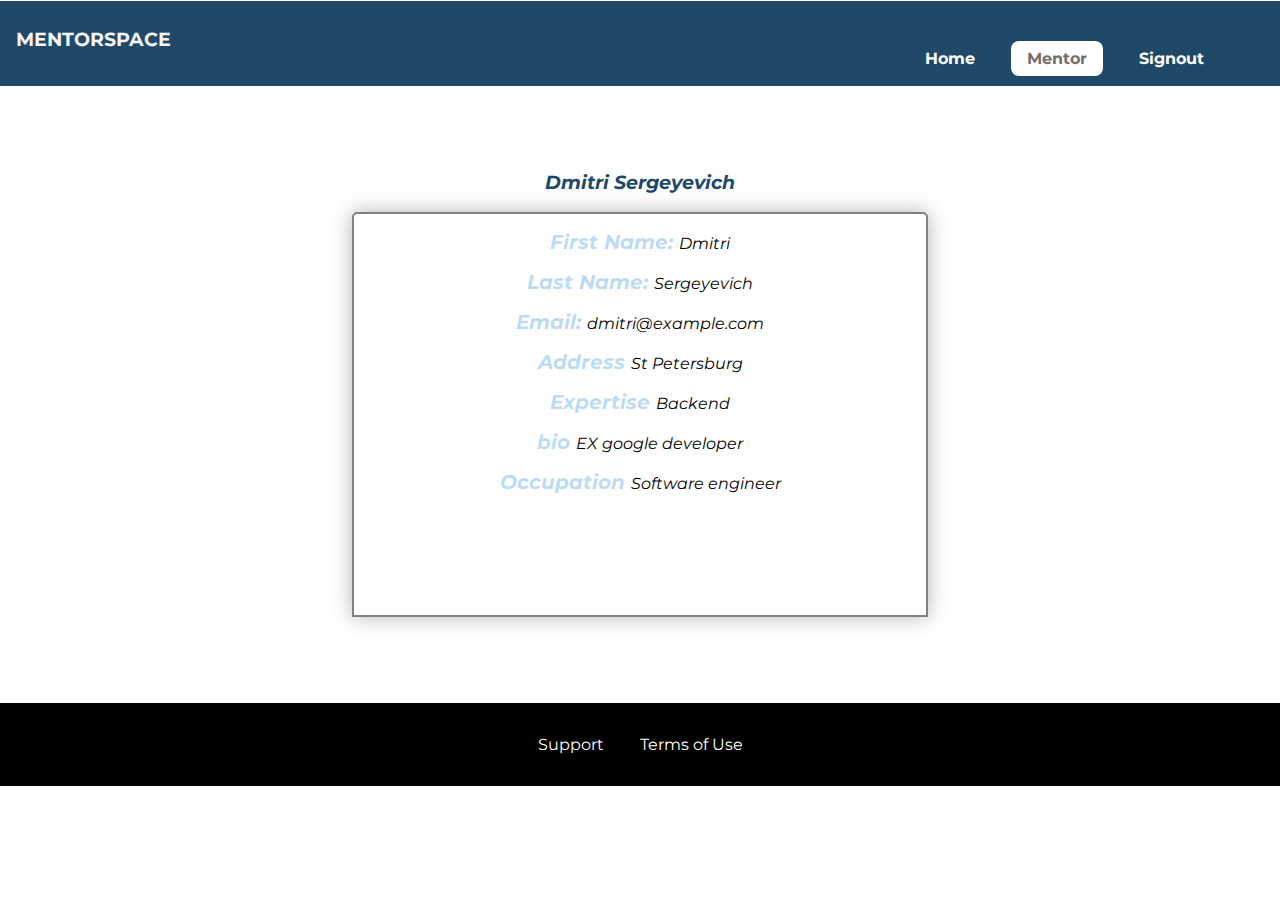
==== mentor.html @ faa6af89 "Merge pull request #5 from Muhire-Josue/ft-mentorUI-167824323" ====
<!DOCTYPE html>
<html lang="en">

<head>
    <meta charset="UTF-8">
    <meta http-equiv="X-UA-Compatible" content="ie=edge">
    <meta name="viewport" content="width=device-width, initial-scale=1.0">
    <title>MENTORSPACE</title>
    <!-- <link rel="shortcut icon" href="favicon.png"> -->
    <link href="https://fonts.googleapis.com/css?family=Anton" rel="stylesheet">
    <link href="https://fonts.googleapis.com/css?family=Montserrat:400,700" rel="stylesheet">
    <link rel="stylesheet" href="css/style.css">
</head>

<body>
    <div class="backdrop"></div>
    <div class="modal">
        <h1 class="modal__title">Do you want to continue?</h1>
        <div class="modal__actions">
            <a href="start-hosting/index.html" class="modal__action">Yes!</a>
            <button class="modal__action modal__action--negative" type="button">No!</button>
        </div>
    </div>
    <header class="main-header">
        <div>
            <button class="toggle-button">
                <span class="toggle-button__bar"></span>
                <span class="toggle-button__bar"></span>
                <span class="toggle-button__bar"></span>
            </button>
            <a href="../index.html" class="main-header__brand">
                <h3>MENTORSPACE</h3>
            </a>
        </div>
        <nav class="main-nav">
            <ul class="main-nav__items">
                <li class="main-nav__item ">
                    <a href="../index.html">Home</a>
                </li>
                <li class="main-nav__item active">
                    <a href="mentor.html">Mentor</a>
                </li>
                <li class="main-nav__item">
                    <a href="signin.html">Signout</a>
                </li>
            </ul>
        </nav>
    </header>
    <nav class="mobile-nav">
        <ul class="mobile-nav__items">
            <li class="mobile-nav__item">
                <a href="../index.html">Home</a>
            </li>
            <li class="mobile-nav__item active">
                <a href="mentor.html">Mentor</a>
            </li>
            <li class="mobile-nav__item mobile-nav__item--cta">
                <a href="signin.html">Signout</a>
            </li>
        </ul>
    </nav>
    <br /><br /><br /><br /><br /><br /><br />
    <br />
    <center>
        <h3 id="mentor-title">Dmitri Sergeyevich</h3>
        <div class="mentor-info">
            <p><span>First Name: </span>Dmitri</p>
            <p><span>Last Name: </span>Sergeyevich</p>
            <p><span>Email: </span>dmitri@example.com</p>
            <p><span>Address </span>St Petersburg</p>
            <p><span>Expertise </span>Backend</p>
            <p><span>bio </span>EX google developer</p>
            <p><span>Occupation </span>Software engineer</p>
            
        </div>
    </center>
    <br /><br />
    <footer class="main-footer">
        <nav>
            <ul class="main-footer__links">
                <li class="main-footer__link">
                    <a href="#">Support</a>
                </li>
                <li class="main-footer__link">
                    <a href="#">Terms of Use</a>
                </li>
            </ul>
        </nav>
    </footer>
    <script src="js/shared.js"></script>
</body>

</html>
---- css/style.css ----
* {
    box-sizing: border-box;
  }
  
  body {
    font-family: "Montserrat", sans-serif;
    margin: 0;
    height: 100%;
  }
  
  main {
    min-height: calc(100vh - 3.5rem - 8rem);
    margin-top: 3.5rem;
    
  }
  
  
  .main-header {
    width: 100%;
    position: fixed;
    top: 0;
    left: 0;
    background: #204969;
    padding: 0.5rem 1rem;
    margin: 1px auto;
    z-index: 1;
  }
  
  .main-header > div {
    display: inline-block;
    vertical-align: middle;
  }
  
  .toggle-button {
    width: 3rem;
    background: transparent;
    border: none;
    cursor: pointer;
    padding-top: 0;
    padding-bottom: 0;
    vertical-align: middle;
  }
  
  .toggle-button:focus {
    outline: none;
  }
  
  .toggle-button__bar {
    width: 100%;
    height: 0.2rem;
    background: black;
    display: block;
    margin: 0.6rem 0;
  }
  
  .main-header__brand {
    color: whitesmoke;
    text-decoration: none;
    font-weight: bold;
    height: 2.5rem;
    /* width: 20px; */
    display: inline-block;
    vertical-align: middle;
    
  }
  
  
  .main-nav {
    display: none;
    margin-bottom: 10px;
  }
  
  .main-nav__items {
    margin: 0;
    padding: 0;
    list-style: none;
  }
  
  .main-nav__item {
    display: inline-block;
    margin: 0 1rem;
  }
  

  .mobile-nav__item a {
    text-decoration: none;
    color: #204969;
    font-weight: bold;
    padding: 0.2rem 0;
  }
  .main-nav__item a{
    text-decoration: none;
    color: white;
    font-weight: bold;
    padding: 0.2rem 0;
  }
  
  .main-nav__item a:hover,
  .main-nav__item a:active {
    color: white;
    border-bottom: 5px solid white;
  }
  

  .more-info a{
    text-decoration: none;
    color: gray;
    font-weight: bold;
    background: white;
    padding: 0.5rem 1rem;
    margin: 8px auto;
    border-radius: 8px;
  }


  .more-info a:hover,
  .more-info a:active{
      color: white;
      background: #204969;
      border: none;
  }
  .active a {
      color: #746e6e;
    background: white;
    padding: 0.5rem 1rem;
    border-radius: 8px;
  }
  
  .active a:hover,
  .active a:active,
  .mobile-nav a:hover,
  .mobile-nav a:active {
    color: white;
    background: #204969;
    border: none;
  }
  
  @media (min-width: 40rem) {
    .toggle-button {
      display: none;
    }
  
    .main-nav {
      display: inline-block;
      text-align: right;
      width: calc(100% - 44px);
      vertical-align: middle;
    }
  }
  
  .main-footer {
    background: black;
    padding: 2rem;
    margin-top: 3rem;
  }
  
  .main-footer-index {
    background: black;
    padding: 2rem;
  }
  .main-footer__links {
    list-style: none;
    margin: 0;
    padding: 0;
    text-align: center;
  }
  
  .main-footer__link {
    display: block;
    margin: 1rem 0;
  }
  
  .main-footer__link a {
    color: white;
    text-decoration: none;
  }
  
  .main-footer__link a:hover,
  .main-footer__link a:active {
    color: #ccc;
  }
  
  .mobile-nav {
    display: none;
    position: fixed;
    z-index: 101;
    top: 0;
    left: 0;
    background: white;
    width: 80%;
    height: 100vh;
  }
  
  
  .mobile-nav__items {
    width: 90%;
    height: 100%;
    list-style: none;
    margin: 10% auto;
    padding: 0;
    text-align: center;
  }
  
  .mobile-nav__item {
    margin: 1rem 0;
  }
  
  .mobile-nav__item a {
    font-size: 1.5rem;
  }
  
  .button {
    background: #0e4f1f;
    color: white;
    font: inherit;
    border: 1.5px solid #0e4f1f;
    padding: 0.5rem;
    border-radius: 8px;
    font-weight: bold;
    cursor: pointer;
  }
  
  .button:hover,
  .button:active {
    background: white;
    color: #0e4f1f;
  }
  
  .button:focus {
    outline: none;
  }
  
  .open {
      display: block !important;
  }
  
  @media (min-width: 40rem) {
    .main-footer__link {
      display: inline-block;
      margin: 0 1rem;
    }
  }


  #product-overview {
    background: linear-gradient(to top, rgba(80, 68, 18, 0.6) 10%, transparent),
      url("../images/mentor.jpg") center/cover no-repeat border-box,
      #204969;
    width: 100vw;
    height: 90vh;
    /* border: 5px dashed red; */
    position: relative;
    
  }

  @media (min-width: 40rem) and (min-height: 40rem) {
    #product-overview {
      height: 80vh;
      background-position: 50% 25%;
    
    }
      #product-overview h1 {
        font-size: 3rem;
      }
    }

  #product-overview h1 {
    color: white;
    font-family: "Anton", sans-serif;
    position: absolute;
    bottom: 5%;
    left: 3%;
    font-size: 1.6rem;
  }
 
  .section-title {
    color: #204969;
    text-align: center;
  }
  .section-title {
    color: #204969;
    text-align: center;
    padding: 2rem;
  }


  .plan {
    background: #77a8ce;
    text-align: center;
    padding: 1rem;
    margin: 0.5rem 0;
    width: 100%;
  }

  .plan {
    width: 30%;
    min-width: 13rem;
    max-width: 25rem;
    display: flex;
    flex-direction: column;
    justify-content: space-between;
    height: 18rem;
  }
  
  
  .plan__annotation {
    background: white;
    color: gray;
    padding: 0.5rem;
    box-shadow: 2px 2px 2px 2px rgba(0, 0, 0, 0.5);
    border-radius: 8px;
  }
   .more-info{
     margin-top: 1.2rem;
   }
  .plan__title {
    color: white;
  }
  
  .plan__price {
    color: #858585;
  }
  
  .plan--highlighted .plan__title {
    color: white;
  }
  
  .plan--highlighted .plan__price {
    color: white;
  }
  
  .plan__features {
    list-style: none;
    margin: 0;
    padding: 0;
    margin-bottom: 5px;
  }
  
  .plan__feature {
    margin: 0.5rem 0;
  }
  
  @media (min-width: 40rem) {
    .plan__list {
      width: 100%;
      text-align: center;
    }
  
    .plan {
      display: inline-block;
      width: 30%;
      vertical-align: middle;
      min-width: 13rem;
      max-width: 25rem;
    }
  
    .plan--highlighted {
      box-shadow: 2px 2px 2px 2px rgba(0, 0, 0, 0.5);
    }
  }
  
  #key-features {
    background: #77a8ce;
    margin-top: 3rem;
    padding: 1rem;
  }
  
  #key-features .section-title {
    color: white;
    margin: 2rem;
  }
  
  .key-feature__list {
    list-style: none;
    margin: 0;
    padding: 0;
    text-align: center;
  }
  
  .key-feature__image {
    background: #ffcede;
    width: 128px;
    height: 128px;
    border: 2px solid #424242;
    border-radius: 50%;
    margin: auto;
    padding: 1.5rem;
  }
  
  .key-feature__description {
    text-align: center;
    font-weight: bold;
    color: white;
    font-size: 1.2rem;
  }
  
  @media (min-width: 40rem) {
    .key-feature {
      display: inline-block;
      width: 30%;
      max-width: 25rem;
      vertical-align: top;
    }
  }



  .modal {
    position: fixed;
    display: none;
    z-index: 200;
    top: 20%;
    left: 30%;
    width: 40%;
    background: white;
    padding: 1rem;
    border: 1px solid #ccc;
    box-shadow: 1px 1px 1px rgba(0, 0, 0, 0.5);
  }
  
  .modal__title {
    text-align: center;
    margin: 0 0 1rem 0;
  }
  
  .modal__actions {
    text-align: center;
  }
  
  .modal__action {
    border: 1px solid #0e4f1f;
    background: #0e4f1f;
    text-decoration: none;
    color: white;
    font: inherit;
    padding: 0.5rem 1rem;
    cursor: pointer;
  }
  
  .modal__action:hover,
  .modal__action:active {
    background: #2ddf5c;
    border-color: #2ddf5c;
  }
  
  .modal__action--negative {
    background: red;
    border-color: red;
  }
  
  .modal__action--negative:hover,
  .modal__action--negative:active {
    background: #ff5454;
    border-color: #ff5454;
  }

  /* Sign up */

  .signup-title {
    text-align: center;
    font-size: 1.8rem;
    padding: 3rem;
    color: #77a8ce;
}

.signup-form {
  padding: 1rem;
}

.signup-form label {
  font-weight: bold;
  color: gray;
  display: block;
  margin-top: 1rem;
  width: 100%;
}

.signup-form input {
    display: block;
    margin-top: 1rem;
    width: 100%;
    height: 5vh;
    border: 2px solid #c9c7c7;
  }

.signup-form input:focus{
    outline: none;
    background: #e7e2e2;
    border-color: gray;
    border-radius: 8px;
}


.signup-form input[type="submit"] {
  display: block;
  margin-top: 1rem;
  width: 7rem;
  height: 8vh;
  background: #204969
}

.signup-form input:hover{
  background: white;
  color: #746e6e
}

@media (min-width: 40rem) {
  .signup-form {
      margin: auto;
      width: 25rem;

  }
}

/* Mentor info */
#mentor-title{
  font-style: italic;
  color: #204969
}

.mentor-info{
  width: 45%;
  height: 45vh;
  border: 2px solid gray;
  border-radius: 5px 5px 0 0;
  overflow: hidden;
  box-shadow: 0 0 20px rgba(0, 0, 0, 0.3);
}

.mentor-info p{
  text-align: center;
  font-style: italic;
}

.mentor-info span{
  font-weight: bold;
  font-size: 20px;
  color: #1182d84d;
}

.mentor-info button{
  background: #c7c3c3;
  color: #204969;
  border-radius: 5px;
}

.mentor-info button:hover,
.mentor-info button:active{
  background:  #204969;
  color: #c7c3c3;
  border-radius: 5px;
  border-color: white;
}


/* Table */
.content-table {
  border-collapse: collapse;
  margin: 25px 0;
  font-size: 0.9em;
  min-width: 400px;
  width: 5rem;
  border-radius: 5px 5px 0 0;
  overflow: hidden;
  box-shadow: 0 0 20px rgba(0, 0, 0, 0.15);
}

.content-table thead tr {
  background-color: #204969;
  color: #ffffff;
  text-align: left;
  font-weight: bold;
  width: 3rem;
}

.content-table th,
.content-table td {
  padding: 12px 15px;
  
}

.content-table tbody tr {
  border-bottom: 1px solid #dddddd;
}

.content-table tbody tr:nth-of-type(even) {
  background-color: #f3f3f3;
}
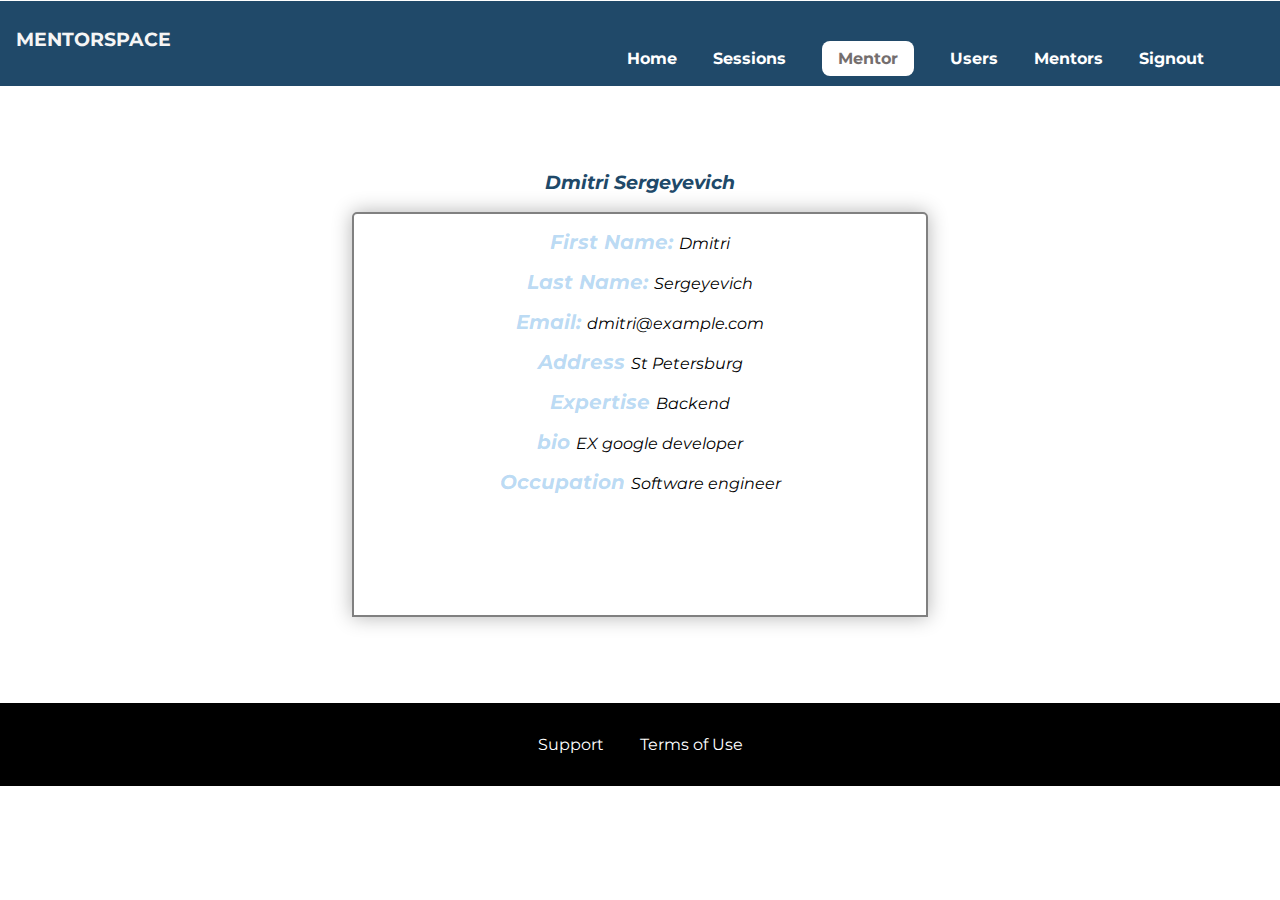
==== commit 880f0b88: "bug(Fix navbar): add Fix navbar" ====
--- a/mentor.html
+++ b/mentor.html
@@ -34,11 +34,20 @@
         </div>
         <nav class="main-nav">
             <ul class="main-nav__items">
-                <li class="main-nav__item ">
-                    <a href="../index.html">Home</a>
+                <li class="main-nav__item">
+                    <a href="index.html">Home</a>
+                </li>
+                <li class="main-nav__item">
+                    <a href="session.html">Sessions</a>
                 </li>
                 <li class="main-nav__item active">
                     <a href="mentor.html">Mentor</a>
+                </li>
+                <li class="main-nav__item">
+                    <a href="users.html">Users</a>
+                </li>
+                <li class="main-nav__item">
+                    <a href="mentors.html">Mentors</a>
                 </li>
                 <li class="main-nav__item">
                     <a href="signin.html">Signout</a>
